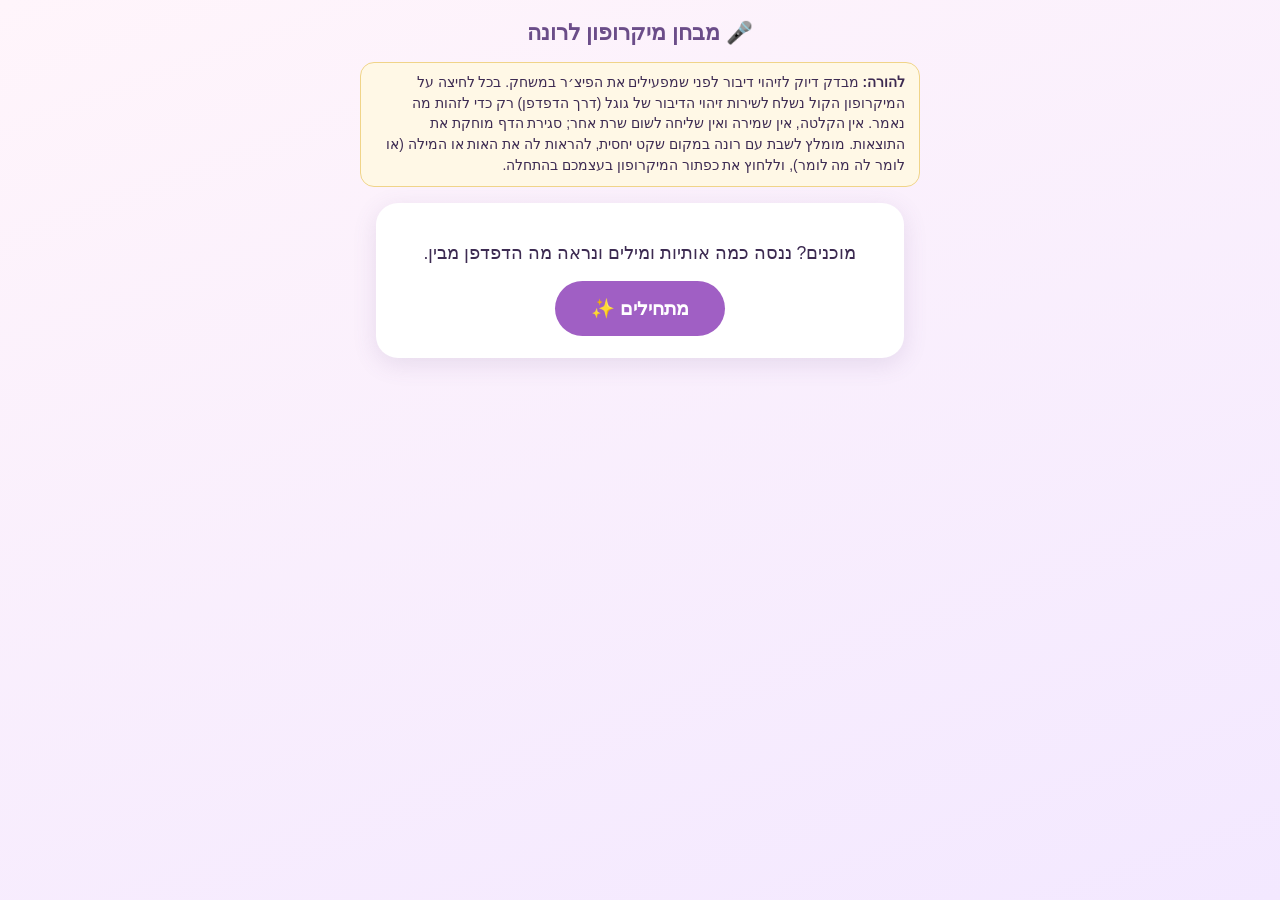
==== mic-test.html @ cb35cf9f "Create mic-test.html" ====
<!doctype html>
<html lang="he" dir="rtl">
<head>
<meta charset="utf-8">
<meta name="viewport" content="width=device-width,initial-scale=1">
<meta name="robots" content="noindex">
<meta name="theme-color" content="#a05fc4">
<title>מבחן מיקרופון - הגן הקסום של רונה</title>
<style>
:root{--purple:#a05fc4;--deep:#6b4d89;--pink:#ffd6ec;--bg1:#fff5fb;--bg2:#f3e8ff}
*{box-sizing:border-box}
body{margin:0;font-family:"Segoe UI",Arial,sans-serif;background:linear-gradient(160deg,var(--bg1),var(--bg2));min-height:100vh;color:#3d2b52;display:flex;flex-direction:column;align-items:center}
header{width:100%;max-width:560px;padding:14px 16px 0;text-align:center}
h1{font-size:1.35rem;margin:6px 0;color:var(--deep)}
.parent-note{background:#fff8e6;border:1.5px solid #f0d489;border-radius:14px;padding:10px 14px;font-size:.86rem;line-height:1.5;text-align:right;margin:10px 16px;max-width:560px}
main{width:100%;max-width:560px;padding:6px 16px 30px;display:flex;flex-direction:column;align-items:center;gap:14px}
.card{background:#fff;border-radius:22px;box-shadow:0 6px 24px rgba(107,77,137,.14);padding:22px 18px;width:100%;text-align:center}
#itemGlyph{font-size:5.2rem;line-height:1.15;font-weight:700;color:var(--purple);min-height:1.2em}
#itemWord{font-size:3rem;font-weight:700;color:var(--purple);min-height:1.3em}
#itemPrompt{font-size:1.05rem;color:#7a6391;margin-top:4px}
button{font-family:inherit;cursor:pointer;border:none;border-radius:999px;font-weight:700}
#micBtn{font-size:1.3rem;padding:18px 34px;background:var(--purple);color:#fff;margin-top:14px;box-shadow:0 4px 14px rgba(160,95,196,.4)}
#micBtn.listening{background:#d6457f;animation:pulse 1s infinite}
#micBtn:disabled{background:#cbb7dd;box-shadow:none}
@keyframes pulse{50%{transform:scale(1.06)}}
.row{display:flex;gap:10px;justify-content:center;flex-wrap:wrap;margin-top:10px}
.small{font-size:1rem;padding:10px 20px;background:#efe4fa;color:var(--deep)}
#feedback{font-size:1.15rem;min-height:1.6em;color:var(--deep);font-weight:700}
#progress{font-size:.85rem;color:#9b86b5}
#log{width:100%;text-align:right;font-size:.85rem}
#log table{width:100%;border-collapse:collapse;background:#fff;border-radius:12px;overflow:hidden}
#log th,#log td{border-bottom:1px solid #f0e6f8;padding:6px 8px;text-align:right}
#log th{background:#f6effc;color:var(--deep)}
.ok{color:#2e9e5b;font-weight:700}.miss{color:#c2593b;font-weight:700}
#copyBtn{font-size:1rem;padding:12px 24px;background:var(--deep);color:#fff;display:none;margin-top:6px}
#err{background:#ffe9e9;border:1.5px solid #f2b8b8;border-radius:12px;padding:10px 14px;font-size:.9rem;display:none;line-height:1.5}
.hidden{display:none!important}
</style>
</head>
<body>
<header><h1>🎤 מבחן מיקרופון לרונה</h1><div id="progress"></div></header>
<div class="parent-note"><b>להורה:</b> מבדק דיוק לזיהוי דיבור לפני שמפעילים את הפיצ׳ר במשחק. בכל לחיצה על המיקרופון הקול נשלח לשירות זיהוי הדיבור של גוגל (דרך הדפדפן) רק כדי לזהות מה נאמר. אין הקלטה, אין שמירה ואין שליחה לשום שרת אחר; סגירת הדף מוחקת את התוצאות. מומלץ לשבת עם רונה במקום שקט יחסית, להראות לה את האות או המילה (או לומר לה מה לומר), וללחוץ את כפתור המיקרופון בעצמכם בהתחלה.</div>
<main>
<div class="card">
  <div id="startBox">
    <p style="font-size:1.1rem">מוכנים? ננסה כמה אותיות ומילים ונראה מה הדפדפן מבין.</p>
    <button id="startBtn" style="font-size:1.2rem;padding:16px 36px;background:var(--purple);color:#fff">מתחילים ✨</button>
    <div id="err" style="margin-top:12px"></div>
  </div>
  <div id="playBox" class="hidden">
    <div id="itemGlyph"></div>
    <div id="itemWord" class="hidden"></div>
    <div id="itemPrompt"></div>
    <button id="micBtn">🎤 דברי עכשיו</button>
    <div id="feedback"></div>
    <div class="row">
      <button id="againBtn" class="small">🔁 עוד ניסיון</button>
      <button id="skipBtn" class="small">דילוג ⏭</button>
      <button id="sayBtn" class="small">🔊 שמיעי איך אומרים</button>
    </div>
  </div>
  <div id="doneBox" class="hidden">
    <p style="font-size:1.15rem;font-weight:700;color:var(--deep)">סיימנו! 🌟 כל הכבוד לרונה.</p>
    <p style="font-size:.9rem">הטבלה למטה בשביל ההורה. אפשר ללחוץ ״העתקת סיכום״ ולשלוח אותו בווטסאפ כדי שנכייל את המשוב במשחק.</p>
    <button id="copyBtn">📋 העתקת סיכום</button>
    <div id="copyMsg" style="font-size:.85rem;color:#2e9e5b;margin-top:6px"></div>
  </div>
</div>
<div id="log"></div>
</main>
<script>
(function(){
"use strict";
var SR=window.SpeechRecognition||window.webkitSpeechRecognition;
var $=function(id){return document.getElementById(id);};
var ITEMS=[
 {type:'letter',show:'א',prompt:'איזו אות רואים? אומרים את שם האות',accept:['א','אלף','אלה']},
 {type:'letter',show:'ב',prompt:'איזו אות רואים?',accept:['ב','בית','בת','בֵּית']},
 {type:'letter',show:'ש',prompt:'איזו אות רואים?',accept:['ש','שין','שינ']},
 {type:'letter',show:'ר',prompt:'איזו אות רואים?',accept:['ר','ריש','רש']},
 {type:'letter',show:'מ',prompt:'איזו אות רואים?',accept:['מ','מם','מים']},
 {type:'letter',show:'ח',prompt:'איזו אות רואים?',accept:['ח','חית','חת']},
 {type:'letter',show:'כ',prompt:'איזו אות רואים?',accept:['כ','כף','כאף','ך']},
 {type:'letter',show:'ת',prompt:'איזו אות רואים?',accept:['ת','תו','תף','תיו']},
 {type:'word',show:'שעון',prompt:'קוראים או אומרים את המילה',accept:['שעון']},
 {type:'word',show:'חתול',prompt:'קוראים או אומרים את המילה',accept:['חתול']},
 {type:'word',show:'פרח',prompt:'קוראים או אומרים את המילה',accept:['פרח']},
 {type:'word',show:'בית',prompt:'קוראים או אומרים את המילה',accept:['בית']},
 {type:'word',show:'דג',prompt:'קוראים או אומרים את המילה',accept:['דג']},
 {type:'word',show:'כוכב',prompt:'קוראים או אומרים את המילה',accept:['כוכב']}
];
var idx=0,tries=0,results=[],listening=false,rec=null;
function norm(s){
 if(!s)return '';
 s=s.replace(/[\u0591-\u05C7]/g,'');
 s=s.replace(/["'.,!?;:()\u05BE\u2013\u2014-]/g,' ');
 s=s.replace(/[\u05DA]/g,'כ').replace(/[\u05DD]/g,'מ').replace(/[\u05DF]/g,'נ').replace(/[\u05E3]/g,'פ').replace(/[\u05E5]/g,'צ');
 return s.replace(/\s+/g,' ').trim();
}
function matches(transcript,item){
 var t=norm(transcript);if(!t)return false;
 for(var i=0;i<item.accept.length;i++){
  var a=norm(item.accept[i]);if(!a)continue;
  if(t===a)return true;
  if(t.indexOf(a)!==-1)return true;
  var words=t.split(' ');
  for(var w=0;w<words.length;w++){if(words[w]===a)return true;}
 }
 return false;
}
function showErr(msg){var e=$('err');e.style.display='block';e.textContent=msg;}
function setProgress(){$('progress').textContent='שלב '+(idx+1)+' מתוך '+ITEMS.length;}
function renderItem(){
 var it=ITEMS[idx];tries=0;
 $('itemGlyph').textContent=it.type==='letter'?it.show:'';
 $('itemGlyph').classList.toggle('hidden',it.type!=='letter');
 $('itemWord').textContent=it.type==='word'?it.show:'';
 $('itemWord').classList.toggle('hidden',it.type!=='word');
 $('itemPrompt').textContent=it.prompt;
 $('feedback').textContent='';
 setProgress();
}
function sayModel(){
 try{
  var u=new SpeechSynthesisUtterance(ITEMS[idx].type==='letter'?ITEMS[idx].accept[1]||ITEMS[idx].show:ITEMS[idx].show);
  u.lang='he-IL';u.rate=0.85;speechSynthesis.cancel();speechSynthesis.speak(u);
 }catch(e){}
}
function startListening(){
 if(listening)return;
 if(!SR){showErr('הדפדפן הזה לא תומך בזיהוי דיבור. פתחו את הדף בכרום (Chrome) באנדרואיד.');return;}
 rec=new SR();
 rec.lang='he-IL';
 rec.maxAlternatives=5;
 rec.interimResults=false;
 rec.continuous=false;
 try{
  if('phrases' in rec && window.SpeechRecognitionPhrase){
   var it=ITEMS[idx];
   rec.phrases=it.accept.map(function(a){var p=new SpeechRecognitionPhrase(a);p.boost=10;return p;});
  }
 }catch(e){}
 listening=true;
 $('micBtn').classList.add('listening');
 $('micBtn').textContent='🎧 מקשיבים…';
 $('feedback').textContent='';
 rec.onresult=function(ev){
  var alts=[],res=ev.results[0];
  for(var i=0;i<res.length && i<5;i++){alts.push({t:res[i].transcript,c:Math.round((res[i].confidence||0)*100)});}
  finishListen(alts);
 };
 rec.onerror=function(ev){
  listening=false;
  $('micBtn').classList.remove('listening');
  $('micBtn').textContent='🎤 דברי עכשיו';
  if(ev.error==='not-allowed'||ev.error==='service-not-allowed'){$('feedback').textContent='צריך לאשר מיקרופון בדפדפן (סמל המנעול בשורת הכתובת).';}
  else if(ev.error==='network'){$('feedback').textContent='אין חיבור לאינטרנט כרגע - הזיהוי עובד רק עם רשת.';}
  else if(ev.error==='no-speech'){$('feedback').textContent='לא שמעתי כלום… ננסי שוב קרוב למיקרופון 🙂';}
  else if(ev.error==='language-not-supported'){$('feedback').textContent='הדפדפן לא תומך בזיהוי בעברית.';}
  else{$('feedback').textContent='לא שמעתי טוב, ננסי שוב 🙂';}
  logRow(ITEMS[idx],'(שגיאה: '+ev.error+')',[],false);
 };
 rec.onend=function(){listening=false;$('micBtn').classList.remove('listening');$('micBtn').textContent='🎤 דברי עכשיו';};
 try{rec.start();}catch(e){listening=false;$('micBtn').classList.remove('listening');$('micBtn').textContent='🎤 דברי עכשיו';}
}
function finishListen(alts){
 var it=ITEMS[idx];
 var top=alts.length?alts[0]:{t:'(לא זוהה דבר)',c:0};
 var ok=alts.some(function(a){return matches(a.t,it);});
 logRow(it,top.t,alts,ok);
 tries++;
 if(ok){
  $('feedback').textContent='כל הכבוד! 🌟';
  setTimeout(next,1200);
 }else if(tries>=2){
  $('feedback').textContent='יפה שניסית! ממשיכות הלאה 💜';
  setTimeout(next,1500);
 }else{
  $('feedback').textContent='לא שמעתי טוב, ננסי עוד פעם 🙂';
 }
}
function next(){
 idx++;
 if(idx>=ITEMS.length){finish();return;}
 renderItem();
}
function logRow(it,heard,alts,ok){
<html lang="he" dir="rtl">
<head>
<meta charset="utf-8">
<meta name="viewport" content="width=device-width,initial-scale=1">
<meta name="robots" content="noindex">
<meta name="theme-color" content="#a05fc4">
<title>מבחן מיקרופון - הגן הקסום של רונה</title>
<style>
:root{--purple:#a05fc4;--deep:#6b4d89;--pink:#ffd6ec;--bg1:#fff5fb;--bg2:#f3e8ff}
*{box-sizing:border-box}
body{margin:0;font-family:"Segoe UI",Arial,sans-serif;background:linear-gradient(160deg,var(--bg1),var(--bg2));min-height:100vh;color:#3d2b52;display:flex;flex-direction:column;align-items:center}
header{width:100%;max-width:560px;padding:14px 16px 0;text-align:center}
h1{font-size:1.35rem;margin:6px 0;color:var(--deep)}
.parent-note{background:#fff8e6;border:1.5px solid #f0d489;border-radius:14px;padding:10px 14px;font-size:.86rem;line-height:1.5;text-align:right;margin:10px 16px;max-width:560px}
main{width:100%;max-width:560px;padding:6px 16px 30px;display:flex;flex-direction:column;align-items:center;gap:14px}
.card{background:#fff;border-radius:22px;box-shadow:0 6px 24px rgba(107,77,137,.14);padding:22px 18px;width:100%;text-align:center}
#itemGlyph{font-size:5.2rem;line-height:1.15;font-weight:700;color:var(--purple);min-height:1.2em}
#itemWord{font-size:3rem;font-weight:700;color:var(--purple);min-height:1.3em}
#itemPrompt{font-size:1.05rem;color:#7a6391;margin-top:4px}
button{font-family:inherit;cursor:pointer;border:none;border-radius:999px;font-weight:700}
#micBtn{font-size:1.3rem;padding:18px 34px;background:var(--purple);color:#fff;margin-top:14px;box-shadow:0 4px 14px rgba(160,95,196,.4)}
#micBtn.listening{background:#d6457f;animation:pulse 1s infinite}
#micBtn:disabled{background:#cbb7dd;box-shadow:none}
@keyframes pulse{50%{transform:scale(1.06)}}
.row{display:flex;gap:10px;justify-content:center;flex-wrap:wrap;margin-top:10px}
.small{font-size:1rem;padding:10px 20px;background:#efe4fa;color:var(--deep)}
#feedback{font-size:1.15rem;min-height:1.6em;color:var(--deep);font-weight:700}
#progress{font-size:.85rem;color:#9b86b5}
#log{width:100%;text-align:right;font-size:.85rem}
#log table{width:100%;border-collapse:collapse;background:#fff;border-radius:12px;overflow:hidden}
#log th,#log td{border-bottom:1px solid #f0e6f8;padding:6px 8px;text-align:right}
#log th{background:#f6effc;color:var(--deep)}
.ok{color:#2e9e5b;font-weight:700}.miss{color:#c2593b;font-weight:700}
#copyBtn{font-size:1rem;padding:12px 24px;background:var(--deep);color:#fff;display:none;margin-top:6px}
#err{background:#ffe9e9;border:1.5px solid #f2b8b8;border-radius:12px;padding:10px 14px;font-size:.9rem;display:none;line-height:1.5}
.hidden{display:none!important}
</style>
</head>
<body>
<header><h1>🎤 מבחן מיקרופון לרונה</h1><div id="progress"></div></header>
<div class="parent-note"><b>להורה:</b> מבדק דיוק לזיהוי דיבור לפני שמפעילים את הפיצ׳ר במשחק. בכל לחיצה על המיקרופון הקול נשלח לשירות זיהוי הדיבור של גוגל (דרך הדפדפן) רק כדי לזהות מה נאמר. אין הקלטה, אין שמירה ואין שליחה לשום שרת אחר; סגירת הדף מוחקת את התוצאות. מומלץ לשבת עם רונה במקום שקט יחסית, להראות לה את האות או המילה (או לומר לה מה לומר), וללחוץ את כפתור המיקרופון בעצמכם בהתחלה.</div>
<main>
<div class="card">
  <div id="startBox">
    <p style="font-size:1.1rem">מוכנים? ננסה כמה אותיות ומילים ונראה מה הדפדפן מבין.</p>
    <button id="startBtn" style="font-size:1.2rem;padding:16px 36px;background:var(--purple);color:#fff">מתחילים ✨</button>
    <div id="err" style="margin-top:12px"></div>
  </div>
  <div id="playBox" class="hidden">
    <div id="itemGlyph"></div>
    <div id="itemWord" class="hidden"></div>
    <div id="itemPrompt"></div>
    <button id="micBtn">🎤 דברי עכשיו</button>
    <div id="feedback"></div>
    <div class="row">
      <button id="againBtn" class="small">🔁 עוד ניסיון</button>
      <button id="skipBtn" class="small">דילוג ⏭</button>
      <button id="sayBtn" class="small">🔊 שמיעי איך אומרים</button>
    </div>
  </div>
  <div id="doneBox" class="hidden">
    <p style="font-size:1.15rem;font-weight:700;color:var(--deep)">סיימנו! 🌟 כל הכבוד לרונה.</p>
    <p style="font-size:.9rem">הטבלה למטה בשביל ההורה. אפשר ללחוץ ״העתקת סיכום״ ולשלוח אותו בווטסאפ כדי שנכייל את המשוב במשחק.</p>
    <button id="copyBtn">📋 העתקת סיכום</button>
    <div id="copyMsg" style="font-size:.85rem;color:#2e9e5b;margin-top:6px"></div>
  </div>
</div>
<div id="log"></div>
</main>
<script>
(function(){
"use strict";
var SR=window.SpeechRecognition||window.webkitSpeechRecognition;
var $=function(id){return document.getElementById(id);};
var ITEMS=[
 {type:'letter',show:'א',prompt:'איזו אות רואים? אומרים את שם האות',accept:['א','אלף','אלה']},
 {type:'letter',show:'ב',prompt:'איזו אות רואים?',accept:['ב','בית','בת','בֵּית']},
 {type:'letter',show:'ש',prompt:'איזו אות רואים?',accept:['ש','שין','שינ']},
 {type:'letter',show:'ר',prompt:'איזו אות רואים?',accept:['ר','ריש','רש']},
 {type:'letter',show:'מ',prompt:'איזו אות רואים?',accept:['מ','מם','מים']},
 {type:'letter',show:'ח',prompt:'איזו אות רואים?',accept:['ח','חית','חת']},
 {type:'letter',show:'כ',prompt:'איזו אות רואים?',accept:['כ','כף','כאף','ך']},
 {type:'letter',show:'ת',prompt:'איזו אות רואים?',accept:['ת','תו','תף','תיו']},
 {type:'word',show:'שעון',prompt:'קוראים או אומרים את המילה',accept:['שעון']},
 {type:'word',show:'חתול',prompt:'קוראים או אומרים את המילה',accept:['חתול']},
 {type:'word',show:'פרח',prompt:'קוראים או אומרים את המילה',accept:['פרח']},
 {type:'word',show:'בית',prompt:'קוראים או אומרים את המילה',accept:['בית']},
 {type:'word',show:'דג',prompt:'קוראים או אומרים את המילה',accept:['דג']},
 {type:'word',show:'כוכב',prompt:'קוראים או אומרים את המילה',accept:['כוכב']}
];
var idx=0,tries=0,results=[],listening=false,rec=null;
function norm(s){
 if(!s)return '';
 s=s.replace(/[\u0591-\u05C7]/g,'');
 s=s.replace(/["'.,!?;:()\u05BE\u2013\u2014-]/g,' ');
 s=s.replace(/[\u05DA]/g,'כ').replace(/[\u05DD]/g,'מ').replace(/[\u05DF]/g,'נ').replace(/[\u05E3]/g,'פ').replace(/[\u05E5]/g,'צ');
 return s.replace(/\s+/g,' ').trim();
}
function matches(transcript,item){
 var t=norm(transcript);if(!t)return false;
 for(var i=0;i<item.accept.length;i++){
  var a=norm(item.accept[i]);if(!a)continue;
  if(t===a)return true;
  if(t.indexOf(a)!==-1)return true;
  var words=t.split(' ');
  for(var w=0;w<words.length;w++){if(words[w]===a)return true;}
 }
 return false;
}
function showErr(msg){var e=$('err');e.style.display='block';e.textContent=msg;}
function setProgress(){$('progress').textContent='שלב '+(idx+1)+' מתוך '+ITEMS.length;}
function renderItem(){
 var it=ITEMS[idx];tries=0;
 $('itemGlyph').textContent=it.type==='letter'?it.show:'';
 $('itemGlyph').classList.toggle('hidden',it.type!=='letter');
 $('itemWord').textContent=it.type==='word'?it.show:'';
 $('itemWord').classList.toggle('hidden',it.type!=='word');
 $('itemPrompt').textContent=it.prompt;
 $('feedback').textContent='';
 setProgress();
}
function sayModel(){
 try{
  var u=new SpeechSynthesisUtterance(ITEMS[idx].type==='letter'?ITEMS[idx].accept[1]||ITEMS[idx].show:ITEMS[idx].show);
  u.lang='he-IL';u.rate=0.85;speechSynthesis.cancel();speechSynthesis.speak(u);
 }catch(e){}
}
function startListening(){
 if(listening)return;
 if(!SR){showErr('הדפדפן הזה לא תומך בזיהוי דיבור. פתחו את הדף בכרום (Chrome) באנדרואיד.');return;}
 rec=new SR();
 rec.lang='he-IL';
 rec.maxAlternatives=5;
 rec.interimResults=false;
 rec.continuous=false;
 try{
  if('phrases' in rec && window.SpeechRecognitionPhrase){
   var it=ITEMS[idx];
   rec.phrases=it.accept.map(function(a){var p=new SpeechRecognitionPhrase(a);p.boost=10;return p;});
  }
 }catch(e){}
 listening=true;
 $('micBtn').classList.add('listening');
 $('micBtn').textContent='🎧 מקשיבים…';
 $('feedback').textContent='';
 rec.onresult=function(ev){
  var alts=[],res=ev.results[0];
  for(var i=0;i<res.length && i<5;i++){alts.push({t:res[i].transcript,c:Math.round((res[i].confidence||0)*100)});}
  finishListen(alts);
 };
 rec.onerror=function(ev){
  listening=false;
  $('micBtn').classList.remove('listening');
  $('micBtn').textContent='🎤 דברי עכשיו';
  if(ev.error==='not-allowed'||ev.error==='service-not-allowed'){$('feedback').textContent='צריך לאשר מיקרופון בדפדפן (סמל המנעול בשורת הכתובת).';}
  else if(ev.error==='network'){$('feedback').textContent='אין חיבור לאינטרנט כרגע - הזיהוי עובד רק עם רשת.';}
  else if(ev.error==='no-speech'){$('feedback').textContent='לא שמעתי כלום… ננסי שוב קרוב למיקרופון 🙂';}
  else if(ev.error==='language-not-supported'){$('feedback').textContent='הדפדפן לא תומך בזיהוי בעברית.';}
  else{$('feedback').textContent='לא שמעתי טוב, ננסי שוב 🙂';}
  logRow(ITEMS[idx],'(שגיאה: '+ev.error+')',[],false);
 };
 rec.onend=function(){listening=false;$('micBtn').classList.remove('listening');$('micBtn').textContent='🎤 דברי עכשיו';};
 try{rec.start();}catch(e){listening=false;$('micBtn').classList.remove('listening');$('micBtn').textContent='🎤 דברי עכשיו';}
}
function finishListen(alts){
 var it=ITEMS[idx];
 var top=alts.length?alts[0]:{t:'(לא זוהה דבר)',c:0};
 var ok=alts.some(function(a){return matches(a.t,it);});
 logRow(it,top.t,alts,ok);
 tries++;
 if(ok){
  $('feedback').textContent='כל הכבוד! 🌟';
  setTimeout(next,1200);
 }else if(tries>=2){
  $('feedback').textContent='יפה שניסית! ממשיכות הלאה 💜';
  setTimeout(next,1500);
 }else{
  $('feedback').textContent='לא שמעתי טוב, ננסי עוד פעם 🙂';
 }
}
function next(){
 idx++;
 if(idx>=ITEMS.length){finish();return;}
 renderItem();
}
function logRow(it,heard,alts,ok){
 results.push({expected:it.show,heard:heard,ok:ok,alts:alts});
 var log=$('log');
 if(!log.querySelector('table')){
  log.innerHTML='<table><thead><tr><th>מה הוצג</th><th>מה זוהה</th><th>ביטחון</th><th>התאמה</th><th>חלופות שזוהו</th></tr></thead><tbody></tbody></table>';
 }
 var tb=log.querySelector('tbody');
 var tr=document.createElement('tr');
 var altTxt=alts.slice(1,4).map(function(a){return a.t+' ('+a.c+'%)';}).join(' · ');
 tr.innerHTML='<td>'+escapeHtml(it.show)+'</td><td>'+escapeHtml(heard)+'</td><td>'+(alts.length?alts[0].c+'%':'-')+'</td><td class="'+(ok?'ok':'miss')+'">'+(ok?'זוהה ✓':'לא זוהה')+'</td><td style="font-size:.78rem">'+escapeHtml(altTxt)+'</td>';
 tb.appendChild(tr);
}
function escapeHtml(s){return String(s).replace(/&/g,'&amp;').replace(/</g,'&lt;').replace(/>/g,'&gt;');}
function finish(){
 $('playBox').classList.add('hidden');
 $('doneBox').classList.remove('hidden');
 $('copyBtn').style.display='inline-block';
 $('progress').textContent='הושלם';
}
function summaryText(){
 var ok=results.filter(function(r){return r.ok;}).length;
 var lines=['מבדק מיקרופון - הגן של רונה ('+new Date().toLocaleDateString('he-IL')+')',
  'זוהו '+ok+' מתוך '+results.length+' הצגות.',''];
 results.forEach(function(r,i){
  lines.push((i+1)+'. הוצג "'+r.expected+'" ← זוהה "'+r.heard+'"'+(r.alts.length?' ['+r.alts[0].c+'%]':'')+(r.ok?' ✓':' ✗'));
  var alts=r.alts.slice(1,4).map(function(a){return a.t+' '+a.c+'%';}).join(' | ');
  if(alts)lines.push('   חלופות: '+alts);
 });
 lines.push('','(נשלח רק טקסט של התוצאות; אין הקלטות)');
 return lines.join('\n');
}
$('startBtn').onclick=function(){
 if(!SR){showErr('הדפדפן הזה לא תומך בזיהוי דיבור. פתחו בכרום (Chrome) באנדרואיד ובדקו שיש חיבור לאינטרנט.');return;}
 $('startBox').classList.add('hidden');
 $('playBox').classList.remove('hidden');
 renderItem();
};
$('micBtn').onclick=startListening;
$('againBtn').onclick=function(){$('feedback').textContent='';startListening();};
$('skipBtn').onclick=function(){logRow(ITEMS[idx],'(דולג)',[],false);next();};
$('sayBtn').onclick=sayModel;
$('copyBtn').onclick=function(){
 var txt=summaryText();
 function done(){$('copyMsg').textContent='הסיכום הועתק ✓ אפשר להדביק בווטסאפ';}
 if(navigator.clipboard&&navigator.clipboard.writeText){navigator.clipboard.writeText(txt).then(done,function(){fallbackCopy(txt);done();});}
 else{fallbackCopy(txt);done();}
};
function fallbackCopy(t){var ta=document.createElement('textarea');ta.value=t;document.body.appendChild(ta);ta.select();try{document.execCommand('copy');}catch(e){}document.body.removeChild(ta);}
})();
</script>
</body>
</html>
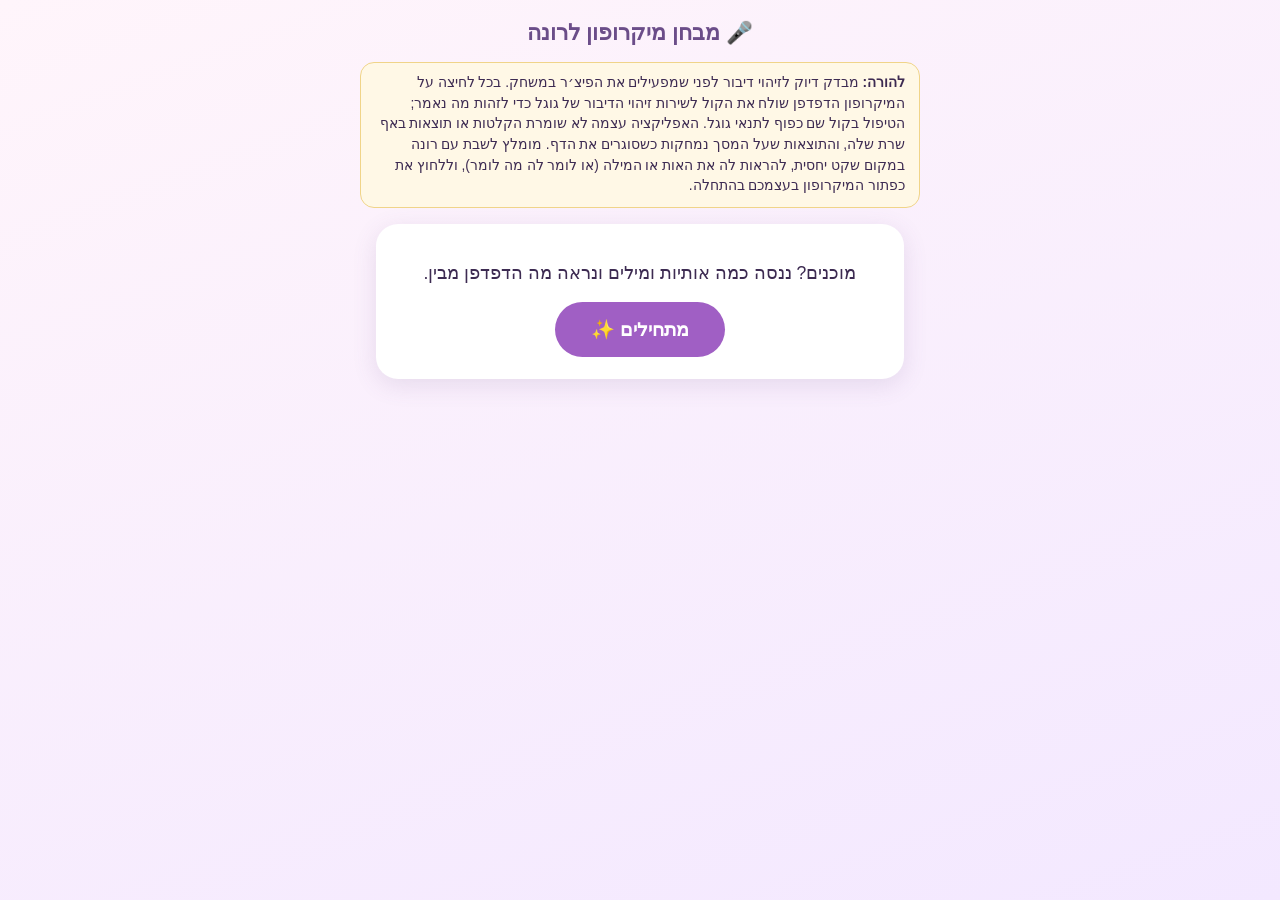
==== commit 9fdb6038: "Update mic-test.html" ====
--- a/mic-test.html
+++ b/mic-test.html
@@ -39,7 +39,7 @@
 </head>
 <body>
 <header><h1>🎤 מבחן מיקרופון לרונה</h1><div id="progress"></div></header>
-<div class="parent-note"><b>להורה:</b> מבדק דיוק לזיהוי דיבור לפני שמפעילים את הפיצ׳ר במשחק. בכל לחיצה על המיקרופון הקול נשלח לשירות זיהוי הדיבור של גוגל (דרך הדפדפן) רק כדי לזהות מה נאמר. אין הקלטה, אין שמירה ואין שליחה לשום שרת אחר; סגירת הדף מוחקת את התוצאות. מומלץ לשבת עם רונה במקום שקט יחסית, להראות לה את האות או המילה (או לומר לה מה לומר), וללחוץ את כפתור המיקרופון בעצמכם בהתחלה.</div>
+<div class="parent-note"><b>להורה:</b> מבדק דיוק לזיהוי דיבור לפני שמפעילים את הפיצ׳ר במשחק. בכל לחיצה על המיקרופון הדפדפן שולח את הקול לשירות זיהוי הדיבור של גוגל כדי לזהות מה נאמר; הטיפול בקול שם כפוף לתנאי גוגל. האפליקציה עצמה לא שומרת הקלטות או תוצאות באף שרת שלה, והתוצאות שעל המסך נמחקות כשסוגרים את הדף. מומלץ לשבת עם רונה במקום שקט יחסית, להראות לה את האות או המילה (או לומר לה מה לומר), וללחוץ את כפתור המיקרופון בעצמכם בהתחלה.</div>
 <main>
 <div class="card">
   <div id="startBox">
@@ -56,7 +56,7 @@
     <div class="row">
       <button id="againBtn" class="small">🔁 עוד ניסיון</button>
       <button id="skipBtn" class="small">דילוג ⏭</button>
-      <button id="sayBtn" class="small">🔊 שמיעי איך אומרים</button>
+      <button id="sayBtn" class="small">🔊 איך אומרים?</button>
     </div>
   </div>
   <div id="doneBox" class="hidden">
@@ -99,12 +99,15 @@
 }
 function matches(transcript,item){
  var t=norm(transcript);if(!t)return false;
+ var tokens=t.split(' ');
  for(var i=0;i<item.accept.length;i++){
   var a=norm(item.accept[i]);if(!a)continue;
   if(t===a)return true;
-  if(t.indexOf(a)!==-1)return true;
-  var words=t.split(' ');
-  for(var w=0;w<words.length;w++){if(words[w]===a)return true;}
+  if(tokens.indexOf(a)!==-1)return true;
+  if(item.type==='word'){
+   if(t==='ה'+a)return true;
+   if(tokens.indexOf('ה'+a)!==-1)return true;
+  }
  }
  return false;
 }
@@ -134,12 +137,6 @@
  rec.maxAlternatives=5;
  rec.interimResults=false;
  rec.continuous=false;
- try{
-  if('phrases' in rec && window.SpeechRecognitionPhrase){
-   var it=ITEMS[idx];
-   rec.phrases=it.accept.map(function(a){var p=new SpeechRecognitionPhrase(a);p.boost=10;return p;});
-  }
- }catch(e){}
  listening=true;
  $('micBtn').classList.add('listening');
  $('micBtn').textContent='🎧 מקשיבים…';
@@ -155,9 +152,9 @@
   $('micBtn').textContent='🎤 דברי עכשיו';
   if(ev.error==='not-allowed'||ev.error==='service-not-allowed'){$('feedback').textContent='צריך לאשר מיקרופון בדפדפן (סמל המנעול בשורת הכתובת).';}
   else if(ev.error==='network'){$('feedback').textContent='אין חיבור לאינטרנט כרגע - הזיהוי עובד רק עם רשת.';}
-  else if(ev.error==='no-speech'){$('feedback').textContent='לא שמעתי כלום… ננסי שוב קרוב למיקרופון 🙂';}
+  else if(ev.error==='no-speech'){$('feedback').textContent='לא שמעתי כלום… ננסה שוב, קרוב למיקרופון 🙂';}
   else if(ev.error==='language-not-supported'){$('feedback').textContent='הדפדפן לא תומך בזיהוי בעברית.';}
-  else{$('feedback').textContent='לא שמעתי טוב, ננסי שוב 🙂';}
+  else{$('feedback').textContent='לא שמעתי טוב, ננסה שוב 🙂';}
   logRow(ITEMS[idx],'(שגיאה: '+ev.error+')',[],false);
  };
  rec.onend=function(){listening=false;$('micBtn').classList.remove('listening');$('micBtn').textContent='🎤 דברי עכשיו';};
@@ -173,196 +170,10 @@
   $('feedback').textContent='כל הכבוד! 🌟';
   setTimeout(next,1200);
  }else if(tries>=2){
-  $('feedback').textContent='יפה שניסית! ממשיכות הלאה 💜';
+  $('feedback').textContent='יפה שניסית! בואי נמשיך 💜';
   setTimeout(next,1500);
  }else{
-  $('feedback').textContent='לא שמעתי טוב, ננסי עוד פעם 🙂';
- }
-}
-function next(){
- idx++;
- if(idx>=ITEMS.length){finish();return;}
- renderItem();
-}
-function logRow(it,heard,alts,ok){
-<html lang="he" dir="rtl">
-<head>
-<meta charset="utf-8">
-<meta name="viewport" content="width=device-width,initial-scale=1">
-<meta name="robots" content="noindex">
-<meta name="theme-color" content="#a05fc4">
-<title>מבחן מיקרופון - הגן הקסום של רונה</title>
-<style>
-:root{--purple:#a05fc4;--deep:#6b4d89;--pink:#ffd6ec;--bg1:#fff5fb;--bg2:#f3e8ff}
-*{box-sizing:border-box}
-body{margin:0;font-family:"Segoe UI",Arial,sans-serif;background:linear-gradient(160deg,var(--bg1),var(--bg2));min-height:100vh;color:#3d2b52;display:flex;flex-direction:column;align-items:center}
-header{width:100%;max-width:560px;padding:14px 16px 0;text-align:center}
-h1{font-size:1.35rem;margin:6px 0;color:var(--deep)}
-.parent-note{background:#fff8e6;border:1.5px solid #f0d489;border-radius:14px;padding:10px 14px;font-size:.86rem;line-height:1.5;text-align:right;margin:10px 16px;max-width:560px}
-main{width:100%;max-width:560px;padding:6px 16px 30px;display:flex;flex-direction:column;align-items:center;gap:14px}
-.card{background:#fff;border-radius:22px;box-shadow:0 6px 24px rgba(107,77,137,.14);padding:22px 18px;width:100%;text-align:center}
-#itemGlyph{font-size:5.2rem;line-height:1.15;font-weight:700;color:var(--purple);min-height:1.2em}
-#itemWord{font-size:3rem;font-weight:700;color:var(--purple);min-height:1.3em}
-#itemPrompt{font-size:1.05rem;color:#7a6391;margin-top:4px}
-button{font-family:inherit;cursor:pointer;border:none;border-radius:999px;font-weight:700}
-#micBtn{font-size:1.3rem;padding:18px 34px;background:var(--purple);color:#fff;margin-top:14px;box-shadow:0 4px 14px rgba(160,95,196,.4)}
-#micBtn.listening{background:#d6457f;animation:pulse 1s infinite}
-#micBtn:disabled{background:#cbb7dd;box-shadow:none}
-@keyframes pulse{50%{transform:scale(1.06)}}
-.row{display:flex;gap:10px;justify-content:center;flex-wrap:wrap;margin-top:10px}
-.small{font-size:1rem;padding:10px 20px;background:#efe4fa;color:var(--deep)}
-#feedback{font-size:1.15rem;min-height:1.6em;color:var(--deep);font-weight:700}
-#progress{font-size:.85rem;color:#9b86b5}
-#log{width:100%;text-align:right;font-size:.85rem}
-#log table{width:100%;border-collapse:collapse;background:#fff;border-radius:12px;overflow:hidden}
-#log th,#log td{border-bottom:1px solid #f0e6f8;padding:6px 8px;text-align:right}
-#log th{background:#f6effc;color:var(--deep)}
-.ok{color:#2e9e5b;font-weight:700}.miss{color:#c2593b;font-weight:700}
-#copyBtn{font-size:1rem;padding:12px 24px;background:var(--deep);color:#fff;display:none;margin-top:6px}
-#err{background:#ffe9e9;border:1.5px solid #f2b8b8;border-radius:12px;padding:10px 14px;font-size:.9rem;display:none;line-height:1.5}
-.hidden{display:none!important}
-</style>
-</head>
-<body>
-<header><h1>🎤 מבחן מיקרופון לרונה</h1><div id="progress"></div></header>
-<div class="parent-note"><b>להורה:</b> מבדק דיוק לזיהוי דיבור לפני שמפעילים את הפיצ׳ר במשחק. בכל לחיצה על המיקרופון הקול נשלח לשירות זיהוי הדיבור של גוגל (דרך הדפדפן) רק כדי לזהות מה נאמר. אין הקלטה, אין שמירה ואין שליחה לשום שרת אחר; סגירת הדף מוחקת את התוצאות. מומלץ לשבת עם רונה במקום שקט יחסית, להראות לה את האות או המילה (או לומר לה מה לומר), וללחוץ את כפתור המיקרופון בעצמכם בהתחלה.</div>
-<main>
-<div class="card">
-  <div id="startBox">
-    <p style="font-size:1.1rem">מוכנים? ננסה כמה אותיות ומילים ונראה מה הדפדפן מבין.</p>
-    <button id="startBtn" style="font-size:1.2rem;padding:16px 36px;background:var(--purple);color:#fff">מתחילים ✨</button>
-    <div id="err" style="margin-top:12px"></div>
-  </div>
-  <div id="playBox" class="hidden">
-    <div id="itemGlyph"></div>
-    <div id="itemWord" class="hidden"></div>
-    <div id="itemPrompt"></div>
-    <button id="micBtn">🎤 דברי עכשיו</button>
-    <div id="feedback"></div>
-    <div class="row">
-      <button id="againBtn" class="small">🔁 עוד ניסיון</button>
-      <button id="skipBtn" class="small">דילוג ⏭</button>
-      <button id="sayBtn" class="small">🔊 שמיעי איך אומרים</button>
-    </div>
-  </div>
-  <div id="doneBox" class="hidden">
-    <p style="font-size:1.15rem;font-weight:700;color:var(--deep)">סיימנו! 🌟 כל הכבוד לרונה.</p>
-    <p style="font-size:.9rem">הטבלה למטה בשביל ההורה. אפשר ללחוץ ״העתקת סיכום״ ולשלוח אותו בווטסאפ כדי שנכייל את המשוב במשחק.</p>
-    <button id="copyBtn">📋 העתקת סיכום</button>
-    <div id="copyMsg" style="font-size:.85rem;color:#2e9e5b;margin-top:6px"></div>
-  </div>
-</div>
-<div id="log"></div>
-</main>
-<script>
-(function(){
-"use strict";
-var SR=window.SpeechRecognition||window.webkitSpeechRecognition;
-var $=function(id){return document.getElementById(id);};
-var ITEMS=[
- {type:'letter',show:'א',prompt:'איזו אות רואים? אומרים את שם האות',accept:['א','אלף','אלה']},
- {type:'letter',show:'ב',prompt:'איזו אות רואים?',accept:['ב','בית','בת','בֵּית']},
- {type:'letter',show:'ש',prompt:'איזו אות רואים?',accept:['ש','שין','שינ']},
- {type:'letter',show:'ר',prompt:'איזו אות רואים?',accept:['ר','ריש','רש']},
- {type:'letter',show:'מ',prompt:'איזו אות רואים?',accept:['מ','מם','מים']},
- {type:'letter',show:'ח',prompt:'איזו אות רואים?',accept:['ח','חית','חת']},
- {type:'letter',show:'כ',prompt:'איזו אות רואים?',accept:['כ','כף','כאף','ך']},
- {type:'letter',show:'ת',prompt:'איזו אות רואים?',accept:['ת','תו','תף','תיו']},
- {type:'word',show:'שעון',prompt:'קוראים או אומרים את המילה',accept:['שעון']},
- {type:'word',show:'חתול',prompt:'קוראים או אומרים את המילה',accept:['חתול']},
- {type:'word',show:'פרח',prompt:'קוראים או אומרים את המילה',accept:['פרח']},
- {type:'word',show:'בית',prompt:'קוראים או אומרים את המילה',accept:['בית']},
- {type:'word',show:'דג',prompt:'קוראים או אומרים את המילה',accept:['דג']},
- {type:'word',show:'כוכב',prompt:'קוראים או אומרים את המילה',accept:['כוכב']}
-];
-var idx=0,tries=0,results=[],listening=false,rec=null;
-function norm(s){
- if(!s)return '';
- s=s.replace(/[\u0591-\u05C7]/g,'');
- s=s.replace(/["'.,!?;:()\u05BE\u2013\u2014-]/g,' ');
- s=s.replace(/[\u05DA]/g,'כ').replace(/[\u05DD]/g,'מ').replace(/[\u05DF]/g,'נ').replace(/[\u05E3]/g,'פ').replace(/[\u05E5]/g,'צ');
- return s.replace(/\s+/g,' ').trim();
-}
-function matches(transcript,item){
- var t=norm(transcript);if(!t)return false;
- for(var i=0;i<item.accept.length;i++){
-  var a=norm(item.accept[i]);if(!a)continue;
-  if(t===a)return true;
-  if(t.indexOf(a)!==-1)return true;
-  var words=t.split(' ');
-  for(var w=0;w<words.length;w++){if(words[w]===a)return true;}
- }
- return false;
-}
-function showErr(msg){var e=$('err');e.style.display='block';e.textContent=msg;}
-function setProgress(){$('progress').textContent='שלב '+(idx+1)+' מתוך '+ITEMS.length;}
-function renderItem(){
- var it=ITEMS[idx];tries=0;
- $('itemGlyph').textContent=it.type==='letter'?it.show:'';
- $('itemGlyph').classList.toggle('hidden',it.type!=='letter');
- $('itemWord').textContent=it.type==='word'?it.show:'';
- $('itemWord').classList.toggle('hidden',it.type!=='word');
- $('itemPrompt').textContent=it.prompt;
- $('feedback').textContent='';
- setProgress();
-}
-function sayModel(){
- try{
-  var u=new SpeechSynthesisUtterance(ITEMS[idx].type==='letter'?ITEMS[idx].accept[1]||ITEMS[idx].show:ITEMS[idx].show);
-  u.lang='he-IL';u.rate=0.85;speechSynthesis.cancel();speechSynthesis.speak(u);
- }catch(e){}
-}
-function startListening(){
- if(listening)return;
- if(!SR){showErr('הדפדפן הזה לא תומך בזיהוי דיבור. פתחו את הדף בכרום (Chrome) באנדרואיד.');return;}
- rec=new SR();
- rec.lang='he-IL';
- rec.maxAlternatives=5;
- rec.interimResults=false;
- rec.continuous=false;
- try{
-  if('phrases' in rec && window.SpeechRecognitionPhrase){
-   var it=ITEMS[idx];
-   rec.phrases=it.accept.map(function(a){var p=new SpeechRecognitionPhrase(a);p.boost=10;return p;});
-  }
- }catch(e){}
- listening=true;
- $('micBtn').classList.add('listening');
- $('micBtn').textContent='🎧 מקשיבים…';
- $('feedback').textContent='';
- rec.onresult=function(ev){
-  var alts=[],res=ev.results[0];
-  for(var i=0;i<res.length && i<5;i++){alts.push({t:res[i].transcript,c:Math.round((res[i].confidence||0)*100)});}
-  finishListen(alts);
- };
- rec.onerror=function(ev){
-  listening=false;
-  $('micBtn').classList.remove('listening');
-  $('micBtn').textContent='🎤 דברי עכשיו';
-  if(ev.error==='not-allowed'||ev.error==='service-not-allowed'){$('feedback').textContent='צריך לאשר מיקרופון בדפדפן (סמל המנעול בשורת הכתובת).';}
-  else if(ev.error==='network'){$('feedback').textContent='אין חיבור לאינטרנט כרגע - הזיהוי עובד רק עם רשת.';}
-  else if(ev.error==='no-speech'){$('feedback').textContent='לא שמעתי כלום… ננסי שוב קרוב למיקרופון 🙂';}
-  else if(ev.error==='language-not-supported'){$('feedback').textContent='הדפדפן לא תומך בזיהוי בעברית.';}
-  else{$('feedback').textContent='לא שמעתי טוב, ננסי שוב 🙂';}
-  logRow(ITEMS[idx],'(שגיאה: '+ev.error+')',[],false);
- };
- rec.onend=function(){listening=false;$('micBtn').classList.remove('listening');$('micBtn').textContent='🎤 דברי עכשיו';};
- try{rec.start();}catch(e){listening=false;$('micBtn').classList.remove('listening');$('micBtn').textContent='🎤 דברי עכשיו';}
-}
-function finishListen(alts){
- var it=ITEMS[idx];
- var top=alts.length?alts[0]:{t:'(לא זוהה דבר)',c:0};
- var ok=alts.some(function(a){return matches(a.t,it);});
- logRow(it,top.t,alts,ok);
- tries++;
- if(ok){
-  $('feedback').textContent='כל הכבוד! 🌟';
-  setTimeout(next,1200);
- }else if(tries>=2){
-  $('feedback').textContent='יפה שניסית! ממשיכות הלאה 💜';
-  setTimeout(next,1500);
- }else{
-  $('feedback').textContent='לא שמעתי טוב, ננסי עוד פעם 🙂';
+  $('feedback').textContent='לא שמעתי טוב, ננסה עוד פעם 🙂';
  }
 }
 function next(){
